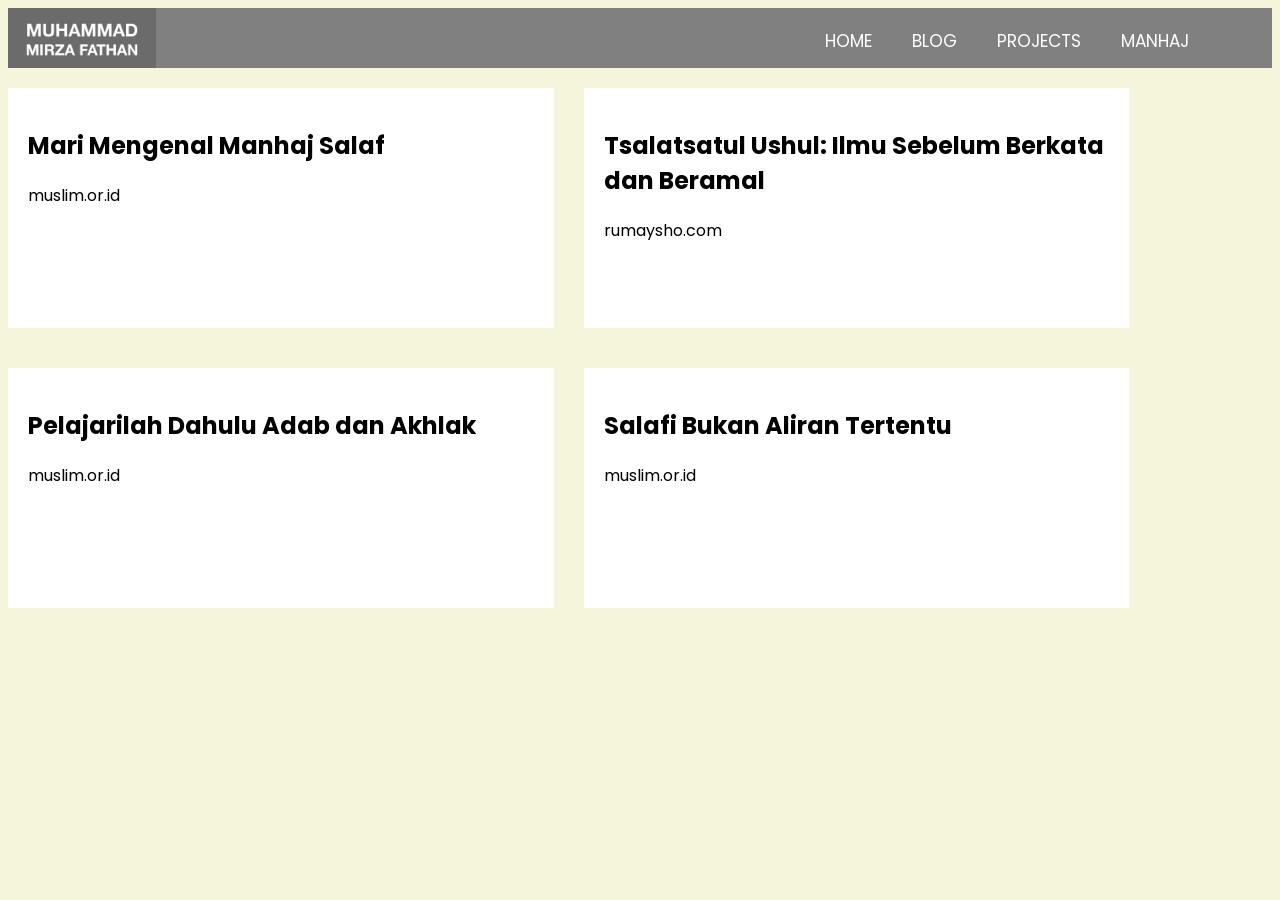
==== manhaj.html @ ce465b1e "first" ====
<!DOCTYPE html>
<html lang="id">
  <head>
    <title>Muhammad Mirza Fathan</title>
    <meta name="viewport" content="width=device-width, initial-scale=1.0">
    <link rel="stylesheet" type="text/css" href="design.css">
    <link href="https://fonts.googleapis.com/css2?family=Poppins:wght@500&display=swap" rel="stylesheet">
  </head>

  <body>
    <div class="topbar">
        <img src="pic/LOGO.jpg">
        <a href="manhaj.html">MANHAJ</a>
        <a href="projects.html">PROJECTS</a>
        <a href="https://medium.com/@mirzaalarsyad">BLOG</a>
        <a href="index.html">HOME</a>
    </div>

      <a href="https://muslim.or.id/430-mari-mengenal-manhaj-salaf.html">
        <div class="box1">
          <h2>Mari Mengenal Manhaj Salaf</h2>
          <p>muslim.or.id</p>
        </div>
      </a>
      <a href="https://rumaysho.com/18246-tsalatsatul-ushul-ilmu-sebelum-berkata-dan-beramal.html">
        <div class="box1">
          <h2>Tsalatsatul Ushul: Ilmu Sebelum Berkata dan Beramal</h2>
          <p>rumaysho.com</p>
        </div>
      </a>
      <a href="https://muslim.or.id/21107-pelajarilah-dahulu-adab-dan-akhlak.html">
        <div class="box1">
          <h2>Pelajarilah Dahulu Adab dan Akhlak</h2>
          <p>muslim.or.id</p>
        </div>
      </a>
      <a href="https://muslim.or.id/36561-salafi-bukan-aliran-tertentu.html">
        <div class="box1">
          <h2>Salafi Bukan Aliran Tertentu</h2>
          <p>muslim.or.id</p>
        </div>
      </a>

    
  </body>
</html>
---- design.css ----
body {
  background-color: beige;
  padding: 0px;
}

.topbar {
  background-color: gray;
  height: 60px;
  padding-right: 5%;
  margin-top: 0px;
  overflow: scroll;
}

.topbar img {
  float: left;
  margin-right: 2%;
  height: 100%;
}

.topbar a {
  font-family: 'Poppins', sans-serif;
  float: right;
  color: white;
  text-align: center;
  padding: 20px;
  text-decoration: none;
  font-size: 17px;
  margin-top: 0;
}

a {
  color: white;
  background-color: transparent;
  text-decoration: none;
}

a:hover {
  color: orange;
  background-color: transparent;
}

.pic{
  height: 100%;
  width: 100%;
  overflow: hidden;
}

.pic img {
  position: relative;
}

.cv {
  font-family: 'Poppins', sans-serif;
  text-align: center;
}

.foot {
  background-color: gray;
  font-family: 'Poppins', sans-serif;
  text-align: center;
  color: white;
  width: 100%
}

.foot h2{

  background-color: dimgray;
  margin-bottom: 0;
}

.box1 {
  float: left;
  margin-top: 20px;
  margin-right: 30px;
  margin-bottom: 20px;
  background-color: white;
  width: 40%;
  height: 200px;
  overflow: hidden;
  padding: 20px;
}

.line {
  border-color: black;
}
.box1 h2   {
  color: black;
  font-family: 'Poppins', sans-serif;
}

.box1 p   {
  color: black;
  font-family: 'Poppins', sans-serif;
}

.foot {
  background-color: gray;
  font-family: 'Poppins', sans-serif;
  text-align: center;
  color: white;
  width: 100%;
}

.foot h2{

  background-color: dimgray;
  margin-bottom: 0;
}

.nopage {
  font-family: 'Poppins', sans-serif;
  text-align: center;
}
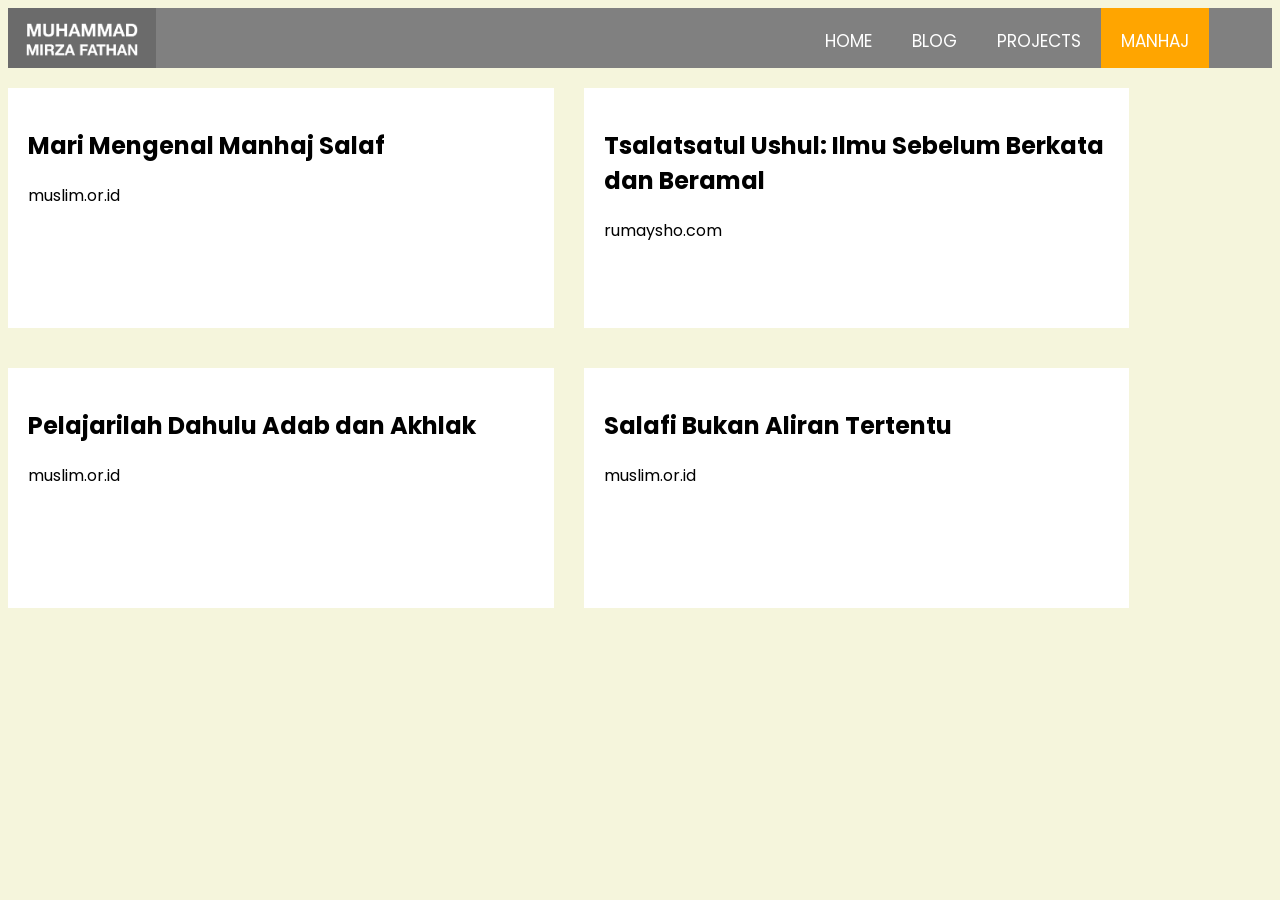
==== commit 3d8fea37: "first js" ====
--- a/manhaj.html
+++ b/manhaj.html
@@ -4,6 +4,7 @@
     <title>Muhammad Mirza Fathan</title>
     <meta name="viewport" content="width=device-width, initial-scale=1.0">
     <link rel="stylesheet" type="text/css" href="design.css">
+    <link rel="shortcut icon" type="image/x-icon" href="pic/LOGO.jpg">
     <link href="https://fonts.googleapis.com/css2?family=Poppins:wght@500&display=swap" rel="stylesheet">
   </head>
 
@@ -41,6 +42,9 @@
         </div>
       </a>
 
-    
+      <script>
+        document.getElementsByTagName("a")[0].style.backgroundColor = "orange";       
+      </script>
+
   </body>
 </html>
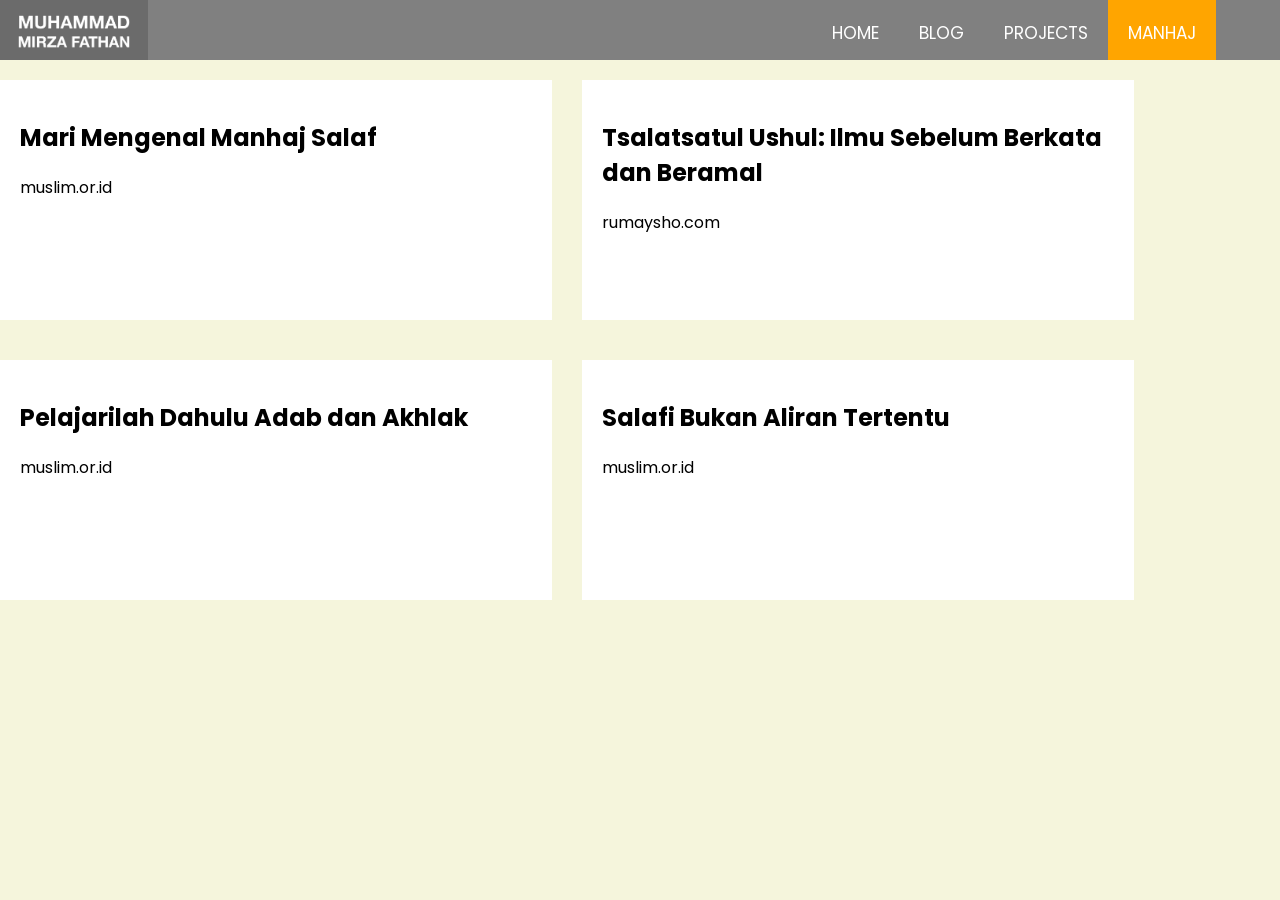
==== commit 3c1c463b: "overflow problem" ====
--- a/manhaj.html
+++ b/manhaj.html
@@ -43,7 +43,7 @@
       </a>
 
       <script>
-        document.getElementsByTagName("a")[0].style.backgroundColor = "orange";       
+        document.getElementsByTagName("a")[0].style.backgroundColor = "orange";
       </script>
 
   </body>
--- a/design.css
+++ b/design.css
@@ -1,6 +1,9 @@
 body {
+  margin: 0px;
+  padding: 0px;
+  overflow-x: hidden;
+  overflow-y: scroll;
   background-color: beige;
-  padding: 0px;
 }
 
 .topbar {
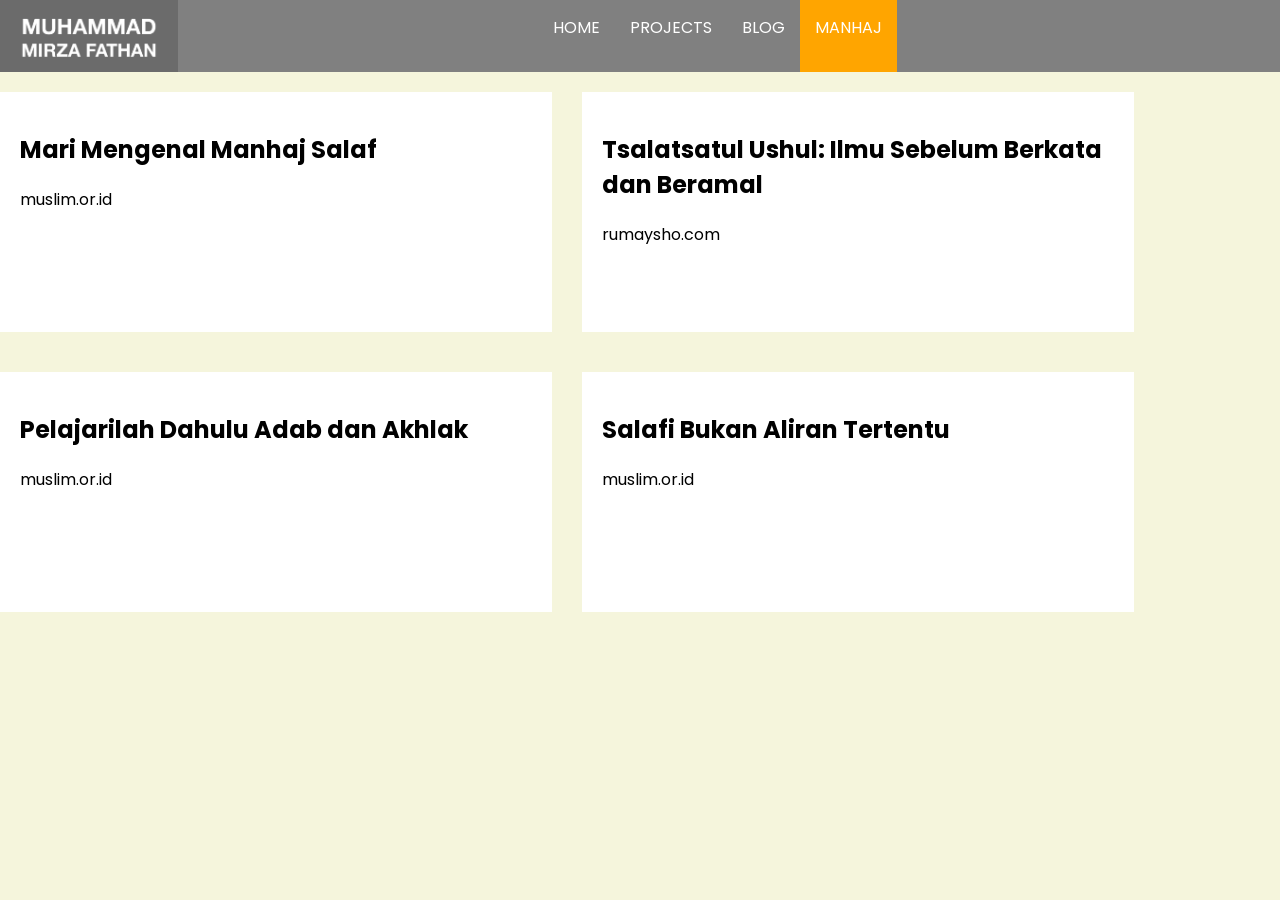
==== commit 271a50d6: "responsive navbar" ====
--- a/manhaj.html
+++ b/manhaj.html
@@ -9,13 +9,31 @@
   </head>
 
   <body>
-    <div class="topbar">
-        <img src="pic/LOGO.jpg">
-        <a href="manhaj.html">MANHAJ</a>
-        <a href="projects.html">PROJECTS</a>
-        <a href="https://medium.com/@mirzaalarsyad">BLOG</a>
-        <a href="index.html">HOME</a>
-    </div>
+    <nav>
+      <img src="pic/LOGO.jpg">
+      <ul class="nav-links">
+        <li>
+          <a href="index.html">HOME</a>
+        </li>
+        <li>
+          <a href="projects.html">PROJECTS</a>
+        </li>
+        <li>
+          <a href="https://medium.com/@mirzaalarsyad" target="_blank">BLOG</a>
+        </li>
+        <li style = "background-color: orange">
+          <a href="manhaj.html">MANHAJ</a>
+        </li>
+      </ul>
+
+      <div class="strip3">
+        <div class="line1"></div>
+        <div class="line2"></div>
+        <div class="line3"></div>
+      </div>
+
+    </nav>
+
 
       <a href="https://muslim.or.id/430-mari-mengenal-manhaj-salaf.html">
         <div class="box1">
@@ -42,8 +60,7 @@
         </div>
       </a>
 
-      <script>
-        document.getElementsByTagName("a")[0].style.backgroundColor = "orange";
+      <script src="navbar.js">
       </script>
 
   </body>
--- a/design.css
+++ b/design.css
@@ -1,41 +1,119 @@
 body {
   margin: 0px;
   padding: 0px;
+  box-sizing: border-box;
+  background-color: beige;
   overflow-x: hidden;
-  overflow-y: scroll;
-  background-color: beige;
 }
 
-.topbar {
+nav {
+  display: flex;
+  align-items: center;
+  height: 8vh;
+  font-family: 'Poppins', sans-serif;
   background-color: gray;
-  height: 60px;
-  padding-right: 5%;
-  margin-top: 0px;
-  overflow: scroll;
 }
 
-.topbar img {
-  float: left;
-  margin-right: 2%;
+nav img {
+  margin-right: 25%;
   height: 100%;
 }
 
-.topbar a {
-  font-family: 'Poppins', sans-serif;
-  float: right;
-  color: white;
-  text-align: center;
-  padding: 20px;
-  text-decoration: none;
-  font-size: 17px;
-  margin-top: 0;
+.nav-links {
+  display: flex;
+  width: 50%;
+  height: 100%;
 }
 
+.nav-links li {
+  padding: 15px;
+  list-style: none;
+}
+
+.nav-links a {
+  color: white;
+  text-decoration: none;
+}
+
+.strip3 {
+  padding: 12.5px;
+  display: none;
+}
+
+.strip3 div{
+  width: 30px;
+  height: 3px;
+  background-color: white;
+  margin: 5px;
+  transition: all 0.3s ease;
+}
+
+@media screen and (max-width:710px) {
+  .nav-links {
+    position: absolute;
+    right: 0px;
+    height: 92vh;
+    top: 8vh;
+    z-index: 100;
+    background-color: gray;
+    margin: 0px;
+    display: flex;
+    flex-direction: column;
+    text-align: center;
+    padding: 0px;
+    width: 50%;
+    transform: translateX(100%);
+    transition: transform 0.5s ease-in;
+  }
+
+  .nav-links li {
+    opacity: 0;
+  }
+
+  .strip3 {
+    display: block;
+    position: absolute;
+    right: 0px;
+    cursor: pointer;
+  }
+
+
+}
+
+.nav-act {
+  transform: translateX(0%);
+}
+
+@keyframes navFade {
+  from {
+    opacity: 0;
+    transform: translateX(50px);
+  }
+
+  to {
+    opacity: 1;
+    transform: translateX(0px);
+  }
+}
+
+.toggle .line1 {
+  transform: rotate(-45deg) translate(-5px,6px);
+}
+
+.toggle .line2 {
+  opacity: 0;
+}
+
+.toggle .line3 {
+  transform: rotate(45deg) translate(-5px, -6px);
+}
+
+/*
 a {
   color: white;
   background-color: transparent;
   text-decoration: none;
-}
+} */
 
 a:hover {
   color: orange;
@@ -96,20 +174,6 @@
   font-family: 'Poppins', sans-serif;
 }
 
-.foot {
-  background-color: gray;
-  font-family: 'Poppins', sans-serif;
-  text-align: center;
-  color: white;
-  width: 100%;
-}
-
-.foot h2{
-
-  background-color: dimgray;
-  margin-bottom: 0;
-}
-
 .nopage {
   font-family: 'Poppins', sans-serif;
   text-align: center;
